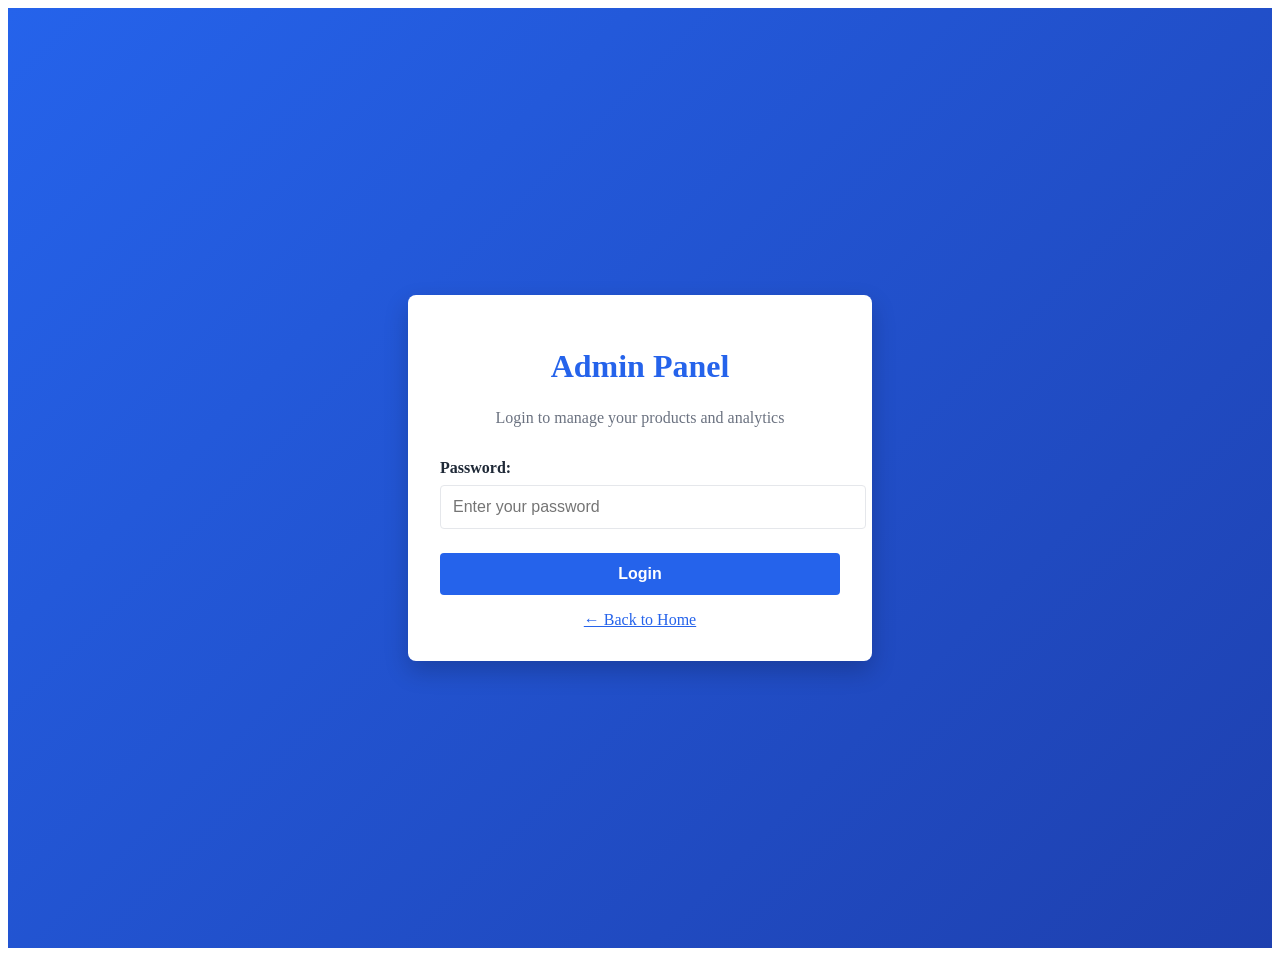
==== index.html @ 7796f0ce "Add files via upload" ====
<!DOCTYPE html>
<html lang="en">
<head>
    <meta charset="UTF-8">
    <meta name="viewport" content="width=device-width, initial-scale=1.0">
    <title>Admin Login - WiseChoiceMart</title>
    <link rel="stylesheet" href="../css/style.css">
    <link rel="stylesheet" href="../css/responsive.css">
    <style>
        .login-container {
            display: flex;
            justify-content: center;
            align-items: center;
            min-height: 100vh;
            background: linear-gradient(135deg, #2563eb 0%, #1e40af 100%);
            padding: 20px;
        }
        
        .login-box {
            background: white;
            padding: 2rem;
            border-radius: 8px;
            box-shadow: 0 10px 25px rgba(0, 0, 0, 0.2);
            max-width: 400px;
            width: 100%;
        }
        
        .login-box h1 {
            text-align: center;
            color: #2563eb;
            margin-bottom: 1.5rem;
            font-size: 2rem;
        }
        
        .login-box p {
            text-align: center;
            color: #6b7280;
            margin-bottom: 2rem;
        }
        
        .form-group {
            margin-bottom: 1.5rem;
        }
        
        .form-group label {
            display: block;
            margin-bottom: 0.5rem;
            font-weight: 600;
            color: #1f2937;
        }
        
        .form-group input {
            width: 100%;
            padding: 0.75rem;
            border: 1px solid #e5e7eb;
            border-radius: 4px;
            font-size: 1rem;
            transition: border-color 0.3s;
        }
        
        .form-group input:focus {
            outline: none;
            border-color: #2563eb;
            box-shadow: 0 0 0 3px rgba(37, 99, 235, 0.1);
        }
        
        .login-btn {
            width: 100%;
            padding: 0.75rem;
            background-color: #2563eb;
            color: white;
            border: none;
            border-radius: 4px;
            font-weight: bold;
            cursor: pointer;
            font-size: 1rem;
            transition: background-color 0.3s;
        }
        
        .login-btn:hover {
            background-color: #1e40af;
        }
        
        .error-message {
            background-color: #fee2e2;
            color: #7f1d1d;
            padding: 0.75rem;
            border-radius: 4px;
            margin-bottom: 1rem;
            text-align: center;
            display: none;
        }
        
        .back-link {
            text-align: center;
            margin-top: 1rem;
        }
        
        .back-link a {
            color: #2563eb;
        }
    </style>
</head>
<body>
    <div class="login-container">
        <div class="login-box">
            <h1>Admin Panel</h1>
            <p>Login to manage your products and analytics</p>
            
            <div id="errorMessage" class="error-message"></div>
            
            <form onsubmit="handleLogin(event)">
                <div class="form-group">
                    <label for="password">Password:</label>
                    <input type="password" id="password" required placeholder="Enter your password">
                </div>
                <button type="submit" class="login-btn">Login</button>
            </form>
            
            <div class="back-link">
                <a href="../index.html">← Back to Home</a>
            </div>
        </div>
    </div>

    <script>
        // Check if already logged in
        if (localStorage.getItem('adminLoggedIn')) {
            window.location.href = 'dashboard.html';
        }

        function handleLogin(e) {
            e.preventDefault();
            const password = document.getElementById('password').value;
            const correctPassword = 'mysite2024';

            if (password === correctPassword) {
                localStorage.setItem('adminLoggedIn', 'true');
                localStorage.setItem('loginTime', new Date().getTime());
                window.location.href = 'dashboard.html';
            } else {
                const errorDiv = document.getElementById('errorMessage');
                errorDiv.textContent = 'Incorrect password';
                errorDiv.style.display = 'block';
                document.getElementById('password').value = '';
            }
        }

        // Auto-logout after 30 minutes
        setInterval(function() {
            const loginTime = localStorage.getItem('loginTime');
            if (loginTime && (new Date().getTime() - parseInt(loginTime) > 30 * 60 * 1000)) {
                localStorage.removeItem('adminLoggedIn');
                localStorage.removeItem('loginTime');
                window.location.href = 'index.html';
            }
        }, 60000);
    </script>
</body>
</html>
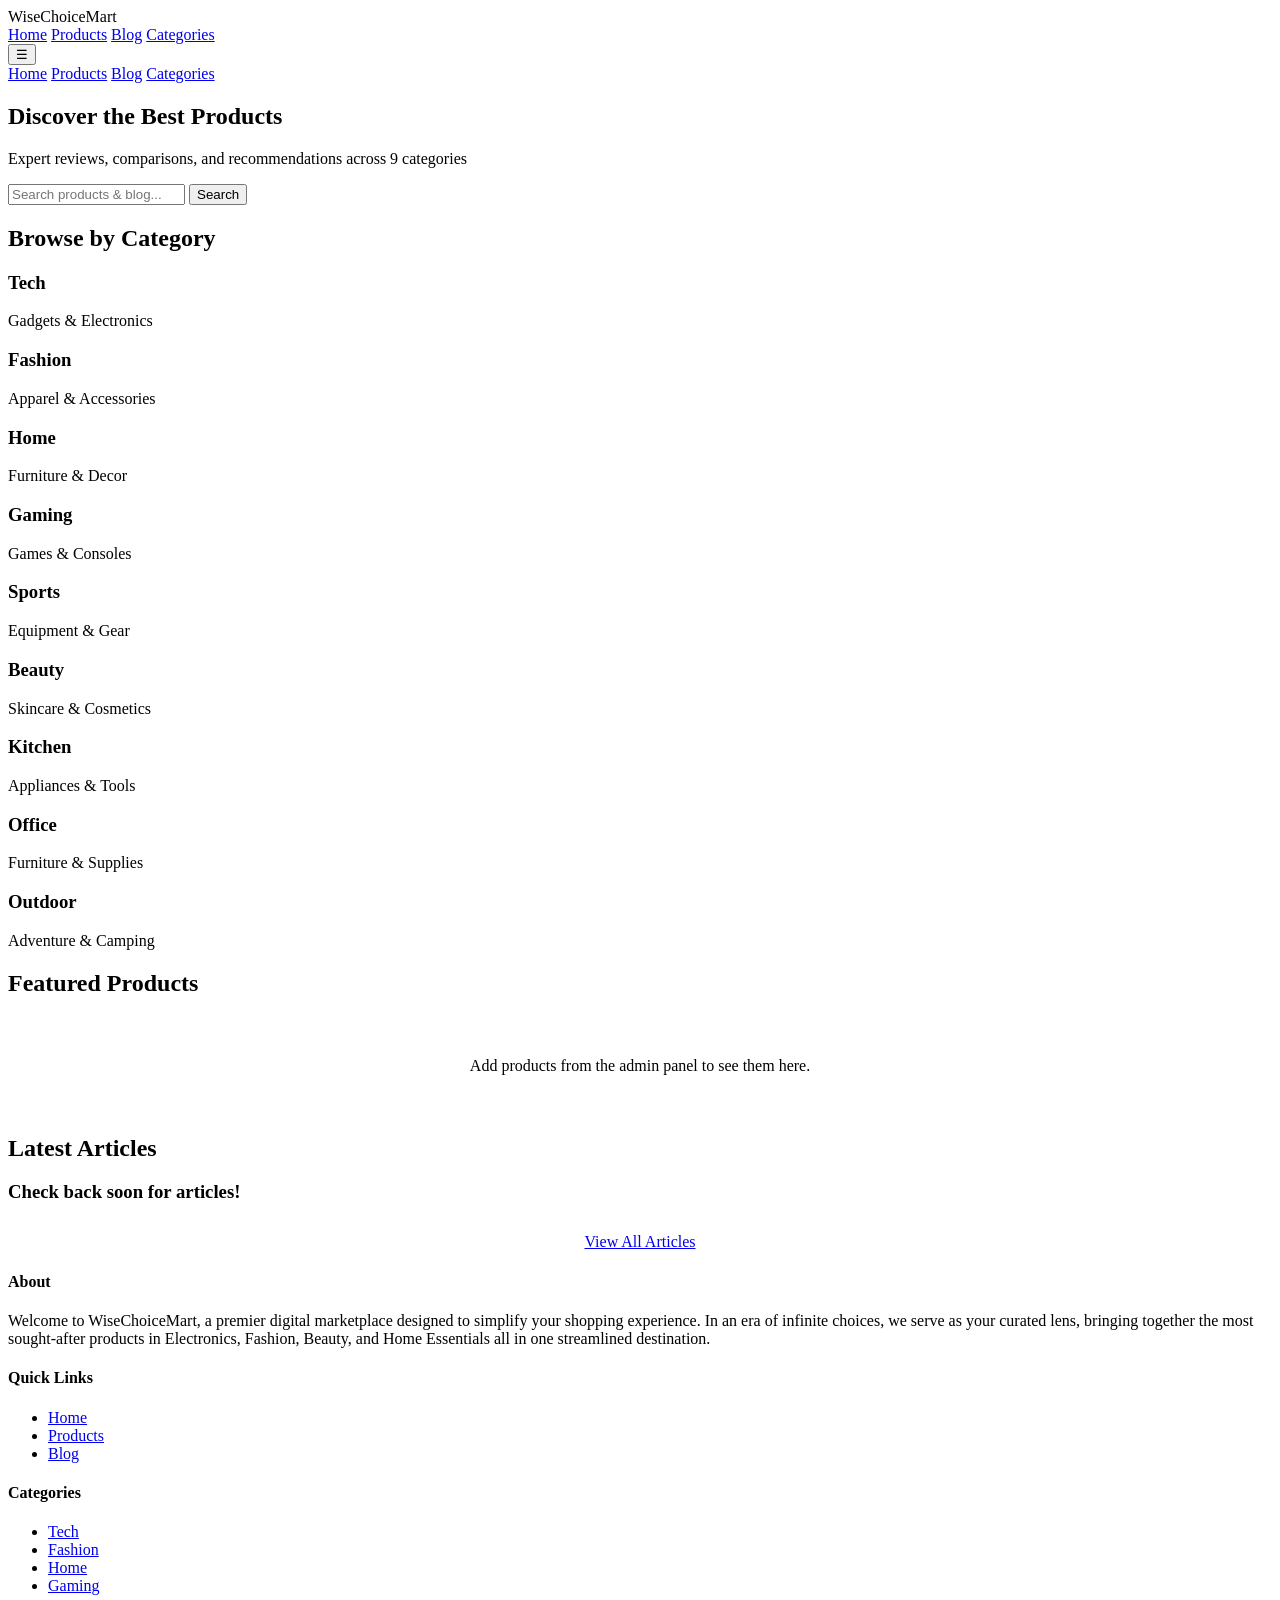
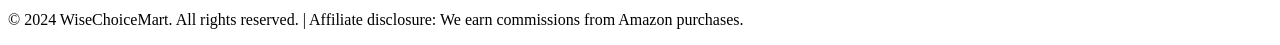
==== commit e7690d6a: "Add files via upload" ====
--- a/index.html
+++ b/index.html
@@ -3,158 +3,191 @@
 <head>
     <meta charset="UTF-8">
     <meta name="viewport" content="width=device-width, initial-scale=1.0">
-    <title>Admin Login - WiseChoiceMart</title>
+    <meta name="description" content="Discover the best products across 9 categories with expert reviews, comparisons, and affiliate links.">
+    <meta name="keywords" content="product reviews, best products, shopping guide, tech, fashion, home">
+    <meta property="og:title" content="WiseChoiceMart - Best Products & Reviews">
+    <meta property="og:description" content="Find and compare the best products. Expert reviews and affiliate recommendations.">
+    <title>WiseChoiceMart - Best Product Reviews & Comparisons</title>
     <link rel="stylesheet" href="../css/style.css">
     <link rel="stylesheet" href="../css/responsive.css">
-    <style>
-        .login-container {
-            display: flex;
-            justify-content: center;
-            align-items: center;
-            min-height: 100vh;
-            background: linear-gradient(135deg, #2563eb 0%, #1e40af 100%);
-            padding: 20px;
-        }
-        
-        .login-box {
-            background: white;
-            padding: 2rem;
-            border-radius: 8px;
-            box-shadow: 0 10px 25px rgba(0, 0, 0, 0.2);
-            max-width: 400px;
-            width: 100%;
-        }
-        
-        .login-box h1 {
-            text-align: center;
-            color: #2563eb;
-            margin-bottom: 1.5rem;
-            font-size: 2rem;
-        }
-        
-        .login-box p {
-            text-align: center;
-            color: #6b7280;
-            margin-bottom: 2rem;
-        }
-        
-        .form-group {
-            margin-bottom: 1.5rem;
-        }
-        
-        .form-group label {
-            display: block;
-            margin-bottom: 0.5rem;
-            font-weight: 600;
-            color: #1f2937;
-        }
-        
-        .form-group input {
-            width: 100%;
-            padding: 0.75rem;
-            border: 1px solid #e5e7eb;
-            border-radius: 4px;
-            font-size: 1rem;
-            transition: border-color 0.3s;
-        }
-        
-        .form-group input:focus {
-            outline: none;
-            border-color: #2563eb;
-            box-shadow: 0 0 0 3px rgba(37, 99, 235, 0.1);
-        }
-        
-        .login-btn {
-            width: 100%;
-            padding: 0.75rem;
-            background-color: #2563eb;
-            color: white;
-            border: none;
-            border-radius: 4px;
-            font-weight: bold;
-            cursor: pointer;
-            font-size: 1rem;
-            transition: background-color 0.3s;
-        }
-        
-        .login-btn:hover {
-            background-color: #1e40af;
-        }
-        
-        .error-message {
-            background-color: #fee2e2;
-            color: #7f1d1d;
-            padding: 0.75rem;
-            border-radius: 4px;
-            margin-bottom: 1rem;
-            text-align: center;
-            display: none;
-        }
-        
-        .back-link {
-            text-align: center;
-            margin-top: 1rem;
-        }
-        
-        .back-link a {
-            color: #2563eb;
-        }
-    </style>
 </head>
 <body>
-    <div class="login-container">
-        <div class="login-box">
-            <h1>Admin Panel</h1>
-            <p>Login to manage your products and analytics</p>
-            
-            <div id="errorMessage" class="error-message"></div>
-            
-            <form onsubmit="handleLogin(event)">
-                <div class="form-group">
-                    <label for="password">Password:</label>
-                    <input type="password" id="password" required placeholder="Enter your password">
-                </div>
-                <button type="submit" class="login-btn">Login</button>
-            </form>
-            
-            <div class="back-link">
-                <a href="../index.html">← Back to Home</a>
+    <!-- Navigation Bar -->
+    <nav class="navbar">
+        <div class="container">
+            <div class="nav-brand">WiseChoiceMart</div>
+            <div class="nav-links">
+                <a href="index.html" class="active">Home</a>
+                <a href="products.html">Products</a>
+                <a href="blog.html">Blog</a>
+                <a href="#categories">Categories</a>
+            </div>
+            <button class="hamburger" id="hamburger">☰</button>
+        </div>
+    </nav>
+
+    <!-- Mobile Menu (Hidden by default) -->
+    <div class="mobile-menu" id="mobileMenu">
+        <a href="index.html">Home</a>
+        <a href="products.html">Products</a>
+        <a href="blog.html">Blog</a>
+        <a href="#categories">Categories</a>
+    </div>
+
+    <!-- Hero Section -->
+    <section class="hero">
+        <div class="container">
+            <h1>Discover the Best Products</h1>
+            <p>Expert reviews, comparisons, and recommendations across 9 categories</p>
+            <div class="search-box">
+                <input type="text" id="heroSearch" placeholder="Search products & blog..." class="search-input">
+                <button class="search-btn">Search</button>
             </div>
         </div>
-    </div>
+    </section>
 
+    <!-- Categories Section -->
+    <section id="categories" class="categories">
+        <div class="container">
+            <h2>Browse by Category</h2>
+            <div class="category-grid">
+                <div class="category-card" onclick="filterCategory('tech')">
+                    <h3>Tech</h3>
+                    <p>Gadgets & Electronics</p>
+                </div>
+                <div class="category-card" onclick="filterCategory('fashion')">
+                    <h3>Fashion</h3>
+                    <p>Apparel & Accessories</p>
+                </div>
+                <div class="category-card" onclick="filterCategory('home')">
+                    <h3>Home</h3>
+                    <p>Furniture & Decor</p>
+                </div>
+                <div class="category-card" onclick="filterCategory('gaming')">
+                    <h3>Gaming</h3>
+                    <p>Games & Consoles</p>
+                </div>
+                <div class="category-card" onclick="filterCategory('sports')">
+                    <h3>Sports</h3>
+                    <p>Equipment & Gear</p>
+                </div>
+                <div class="category-card" onclick="filterCategory('beauty')">
+                    <h3>Beauty</h3>
+                    <p>Skincare & Cosmetics</p>
+                </div>
+                <div class="category-card" onclick="filterCategory('kitchen')">
+                    <h3>Kitchen</h3>
+                    <p>Appliances & Tools</p>
+                </div>
+                <div class="category-card" onclick="filterCategory('office')">
+                    <h3>Office</h3>
+                    <p>Furniture & Supplies</p>
+                </div>
+                <div class="category-card" onclick="filterCategory('outdoor')">
+                    <h3>Outdoor</h3>
+                    <p>Adventure & Camping</p>
+                </div>
+            </div>
+        </div>
+    </section>
+
+    <!-- Featured Products Section -->
+    <section class="featured">
+        <div class="container">
+            <h2>Featured Products</h2>
+            <div class="product-grid" id="featuredProducts">
+                <div class="product-card">
+                    <img src="https://via.placeholder.com/300x200" alt="Product">
+                    <h3>Loading Products...</h3>
+                    <p class="price">$0</p>
+                    <button class="btn-primary">Check Price</button>
+                </div>
+            </div>
+        </div>
+    </section>
+
+    <!-- Blog Section -->
+    <section class="blog-preview">
+        <div class="container">
+            <h2>Latest Articles</h2>
+            <div class="blog-grid" id="latestBlog">
+                <div class="blog-card">
+                    <h3>Check back soon for articles!</h3>
+                </div>
+            </div>
+            <div style="text-align: center; margin-top: 30px;">
+                <a href="blog.html" class="btn-primary">View All Articles</a>
+            </div>
+        </div>
+    </section>
+
+    <!-- Footer -->
+    <footer class="footer">
+        <div class="container">
+            <div class="footer-content">
+                <div class="footer-section">
+                    <h4>About</h4>
+                    <p>Welcome to WiseChoiceMart, a premier digital marketplace designed to simplify your shopping experience. In an era of infinite choices, we serve as your curated lens, bringing together the most sought-after products in Electronics, Fashion, Beauty, and Home Essentials all in one streamlined destination.</p>
+                </div>
+                <div class="footer-section">
+                    <h4>Quick Links</h4>
+                    <ul>
+                        <li><a href="index.html">Home</a></li>
+                        <li><a href="products.html">Products</a></li>
+                        <li><a href="blog.html">Blog</a></li>
+                    </ul>
+                </div>
+                <div class="footer-section">
+                    <h4>Categories</h4>
+                    <ul>
+                        <li><a href="category.html?cat=tech">Tech</a></li>
+                        <li><a href="category.html?cat=fashion">Fashion</a></li>
+                        <li><a href="category.html?cat=home">Home</a></li>
+                        <li><a href="category.html?cat=gaming">Gaming</a></li>
+                    </ul>
+                </div>
+            </div>
+            <div class="footer-bottom">
+                <p>&copy; 2024 WiseChoiceMart. All rights reserved. | Affiliate disclosure: We earn commissions from Amazon purchases.</p>
+            </div>
+        </div>
+    </footer>
+
+    <script src="../js/app.js"></script>
     <script>
-        // Check if already logged in
-        if (localStorage.getItem('adminLoggedIn')) {
-            window.location.href = 'dashboard.html';
+        // Mobile menu toggle
+        document.getElementById('hamburger').addEventListener('click', function() {
+            document.getElementById('mobileMenu').classList.toggle('active');
+        });
+
+        // Search functionality
+        document.querySelector('.search-btn').addEventListener('click', function() {
+            const query = document.getElementById('heroSearch').value;
+            if (query.trim()) {
+                window.location.href = 'products.html?search=' + encodeURIComponent(query);
+            }
+        });
+
+        // Enter key search
+        document.getElementById('heroSearch').addEventListener('keypress', function(e) {
+            if (e.key === 'Enter') {
+                document.querySelector('.search-btn').click();
+            }
+        });
+
+        // Load featured products (placeholder for now)
+        function loadFeaturedProducts() {
+            const featured = document.getElementById('featuredProducts');
+            featured.innerHTML = '<p style="grid-column: 1/-1; text-align: center; padding: 40px;">Add products from the admin panel to see them here.</p>';
         }
 
-        function handleLogin(e) {
-            e.preventDefault();
-            const password = document.getElementById('password').value;
-            const correctPassword = 'mysite2024';
-
-            if (password === correctPassword) {
-                localStorage.setItem('adminLoggedIn', 'true');
-                localStorage.setItem('loginTime', new Date().getTime());
-                window.location.href = 'dashboard.html';
-            } else {
-                const errorDiv = document.getElementById('errorMessage');
-                errorDiv.textContent = 'Incorrect password';
-                errorDiv.style.display = 'block';
-                document.getElementById('password').value = '';
-            }
+        // Filter category
+        function filterCategory(category) {
+            window.location.href = 'products.html?category=' + category;
         }
 
-        // Auto-logout after 30 minutes
-        setInterval(function() {
-            const loginTime = localStorage.getItem('loginTime');
-            if (loginTime && (new Date().getTime() - parseInt(loginTime) > 30 * 60 * 1000)) {
-                localStorage.removeItem('adminLoggedIn');
-                localStorage.removeItem('loginTime');
-                window.location.href = 'index.html';
-            }
-        }, 60000);
+        // Load on page load
+        window.addEventListener('load', loadFeaturedProducts);
     </script>
 </body>
 </html>
